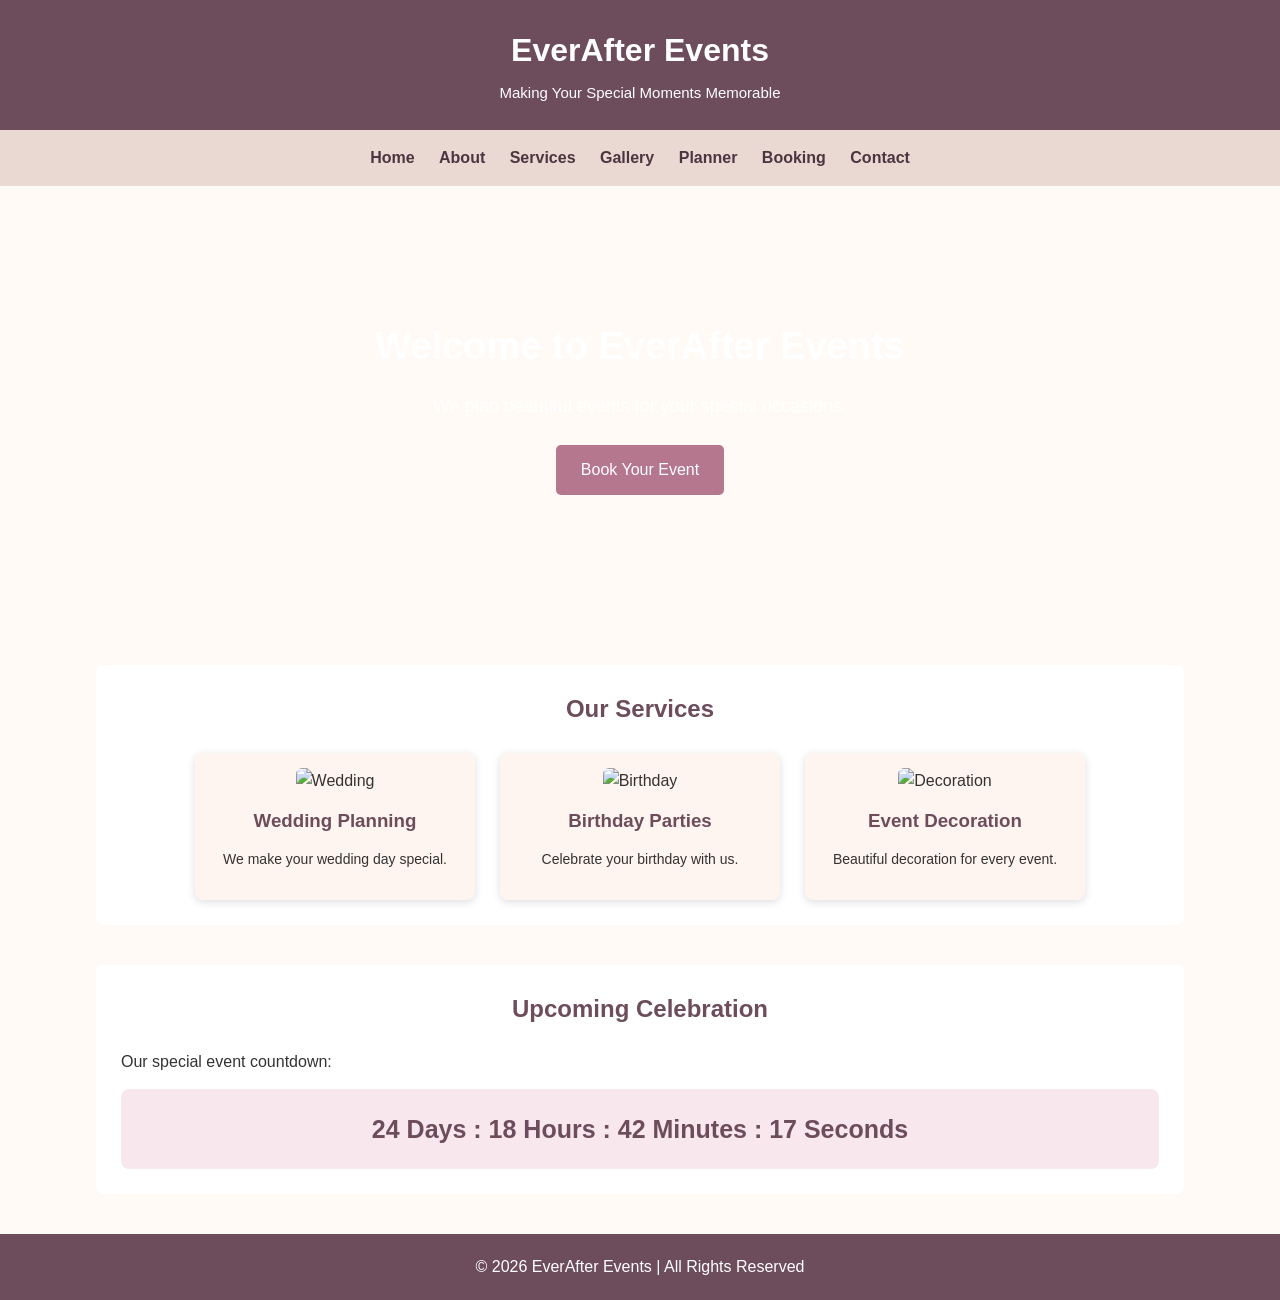
==== index.html @ 7fb7aba5 "Add files via upload" ====
<!DOCTYPE html>
<html>
<head>
    <title>EverAfter - Home</title>
    <link rel="stylesheet" href="style.css">
</head>
<body>

<header>
    <h1>EverAfter Events</h1>
    <p>Making Your Special Moments Memorable</p>
</header>

<nav>
    <a href="index.html">Home</a>
    <a href="about.html">About</a>
    <a href="services.html">Services</a>
    <a href="gallery.html">Gallery</a>
    <a href="planner.html">Planner</a>
    <a href="booking.html">Booking</a>
    <a href="contact.html">Contact</a>
</nav>

<section class="hero">
    <h2>Welcome to EverAfter Events</h2>
    <p>We plan beautiful events for your special occasions.</p>
    <a href="booking.html" class="btn">Book Your Event</a>
</section>

<section class="container">
    <h2>Our Services</h2>

    <div class="cards">
        <div class="card">
            <img src="https://images.unsplash.com/photo-1519741497674-611481863552?w=500" alt="Wedding">
            <h3>Wedding Planning</h3>
            <p>We make your wedding day special.</p>
        </div>

        <div class="card">
            <img src="https://images.unsplash.com/photo-1530103862676-de8c9de" alt="Birthday">
            <h3>Birthday Parties</h3>
            <p>Celebrate your birthday with us.</p>
        </div>

        <div class="card">
            <img src="https://images.unsplash.com/photo-1519167758481-83f550bb49b3?w=500" alt="Decoration">
            <h3>Event Decoration</h3>
            <p>Beautiful decoration for every event.</p>
        </div>
    </div>
</section>

<section class="container">
    <h2>Upcoming Celebration</h2>
    <p>Our special event countdown:</p>

    <div id="countdown"></div>
</section>

<footer>
    <p>© 2026 EverAfter Events | All Rights Reserved</p>
</footer>

<script src="script.js"></script>
</body>
</html>
---- style.css ----
/* GENERAL STYLING */

* {
    margin: 0;
    padding: 0;
    box-sizing: border-box;
}

body {
    font-family: Arial, sans-serif;
    background-color: #fffaf5;
    color: #333;
    line-height: 1.6;
}

header {
    background-color: #6d4c5b;
    color: white;
    text-align: center;
    padding: 25px;
}

header h1 {
    font-size: 32px;
    margin-bottom: 5px;
}

header p {
    font-size: 15px;
}

/* NAVIGATION BAR */

nav {
    background-color: #ead9d2;
    padding: 15px;
    text-align: center;
}

nav a {
    text-decoration: none;
    color: #4b3540;
    margin: 10px;
    font-weight: bold;
}

nav a:hover {
    color: #a45c76;
}

/* HERO SECTION */

.hero {
    background-image: url("https://images.unsplash.com/photo-1519741497674-611481863552?w=1200");
    background-size: cover;
    background-position: center;
    text-align: center;
    color: white;
    padding: 130px 20px;
}

.hero h2 {
    font-size: 38px;
    margin-bottom: 15px;
}

.hero p {
    font-size: 18px;
    margin-bottom: 25px;
}

.btn {
    display: inline-block;
    background-color: #b4778d;
    color: white;
    padding: 12px 25px;
    text-decoration: none;
    border-radius: 5px;
}

.btn:hover {
    background-color: #6d4c5b;
}

/* COMMON CONTAINER */

.container {
    width: 85%;
    margin: 40px auto;
    padding: 25px;
    background-color: white;
    border-radius: 8px;
}

.container h2 {
    color: #6d4c5b;
    text-align: center;
    margin-bottom: 20px;
}

.container h3 {
    color: #a45c76;
    margin-top: 20px;
    margin-bottom: 10px;
}

.container p {
    margin-bottom: 15px;
}

/* CARDS */

.cards {
    display: flex;
    justify-content: center;
    flex-wrap: wrap;
    gap: 25px;
    margin-top: 25px;
}

.card {
    width: 280px;
    background-color: #fff5f0;
    text-align: center;
    padding: 15px;
    border-radius: 8px;
    box-shadow: 0 2px 8px #ddd;
}

.card img {
    width: 100%;
    height: 190px;
    object-fit: cover;
    border-radius: 6px;
}

.card h3 {
    color: #6d4c5b;
    margin: 12px 0;
}

.card p {
    font-size: 14px;
}

/* ABOUT PAGE */

.about-img {
    width: 100%;
    max-height: 350px;
    object-fit: cover;
    border-radius: 8px;
    margin: 20px 0;
}

.container ul {
    padding-left: 25px;
}

/* GALLERY */

.filters {
    text-align: center;
    margin: 25px 0;
}

button {
    background-color: #a45c76;
    color: white;
    border: none;
    padding: 10px 18px;
    margin: 5px;
    border-radius: 5px;
    cursor: pointer;
}

button:hover {
    background-color: #6d4c5b;
}

.gallery {
    display: flex;
    flex-wrap: wrap;
    justify-content: center;
    gap: 15px;
}

.gallery img {
    width: 30%;
    height: 220px;
    object-fit: cover;
    border-radius: 8px;
}

/* PLANNER */

label {
    display: block;
    margin-top: 15px;
    font-weight: bold;
}

input, select, textarea {
    width: 100%;
    padding: 11px;
    margin-top: 5px;
    border: 1px solid #ccc;
    border-radius: 5px;
}

#total {
    background-color: #f8e8ed;
    padding: 15px;
    margin-top: 20px;
    text-align: center;
    border-radius: 5px;
}

#guestList {
    margin-top: 20px;
    padding-left: 25px;
}

#guestList li {
    margin: 10px 0;
}

/* BOOKING AND CONTACT FORMS */

form {
    width: 80%;
    margin: 20px auto;
}

form button {
    margin-top: 20px;
}

#bookingResult,
#contactResult {
    color: green;
    text-align: center;
    font-weight: bold;
    margin-top: 15px;
}

/* CONTACT DETAILS */

.contact-info {
    background-color: #fff5f0;
    padding: 20px;
    margin: 20px 0;
    border-radius: 8px;
}

/* COUNTDOWN */

#countdown {
    background-color: #f8e8ed;
    color: #6d4c5b;
    font-size: 25px;
    font-weight: bold;
    text-align: center;
    padding: 20px;
    border-radius: 8px;
    margin-top: 15px;
}

/* FOOTER */

footer {
    background-color: #6d4c5b;
    color: white;
    text-align: center;
    padding: 20px;
    margin-top: 40px;
}

/* MOBILE RESPONSIVENESS */

@media screen and (max-width: 768px) {

    nav a {
        display: inline-block;
        margin: 7px;
    }

    .container {
        width: 95%;
    }

    .hero {
        padding: 90px 15px;
    }

    .hero h2 {
        font-size: 28px;
    }

    .cards {
        flex-direction: column;
        align-items: center;
    }

    .gallery img {
        width: 100%;
    }

    form {
        width: 100%;
    }
}
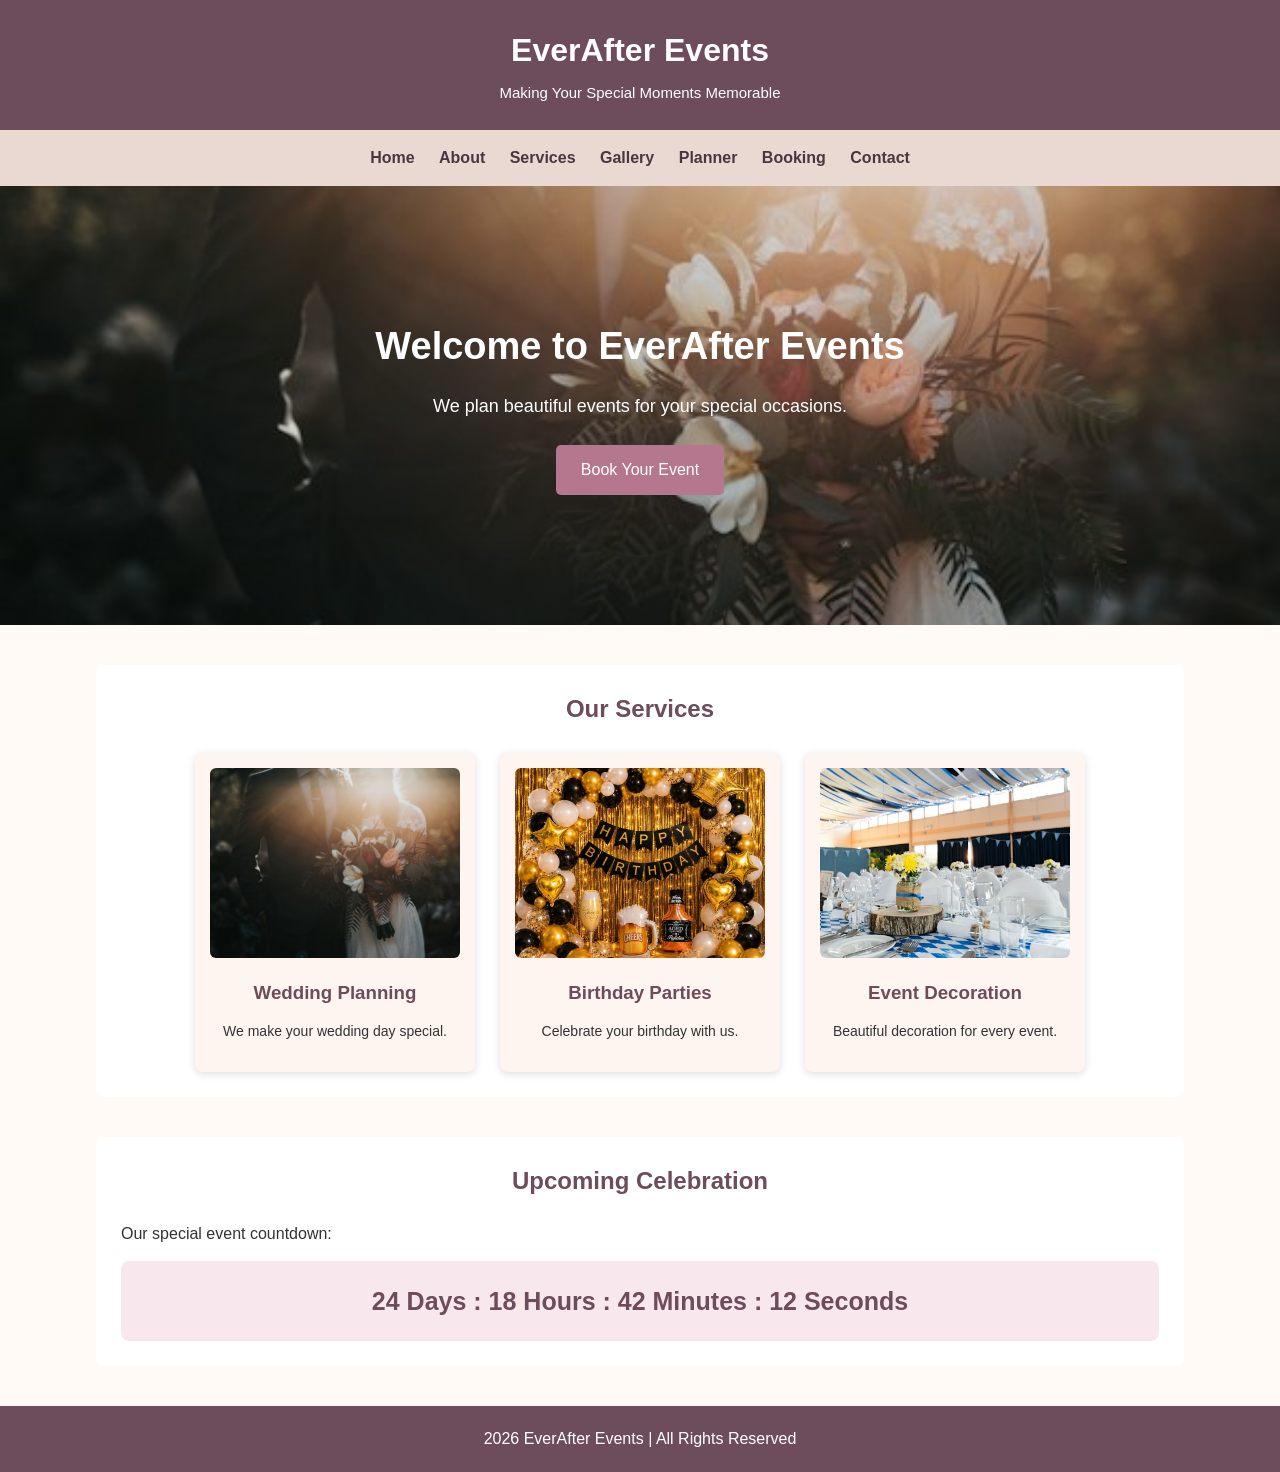
==== commit d8da1ab2: "Add files via upload" ====
--- a/index.html
+++ b/index.html
@@ -32,19 +32,19 @@
 
     <div class="cards">
         <div class="card">
-            <img src="https://images.unsplash.com/photo-1519741497674-611481863552?w=500" alt="Wedding">
+            <img src="wedding.jpeg" alt="Wedding">
             <h3>Wedding Planning</h3>
             <p>We make your wedding day special.</p>
         </div>
 
         <div class="card">
-            <img src="https://images.unsplash.com/photo-1530103862676-de8c9de" alt="Birthday">
+            <img src="birthday.jpg" alt="Birthday">
             <h3>Birthday Parties</h3>
             <p>Celebrate your birthday with us.</p>
         </div>
 
         <div class="card">
-            <img src="https://images.unsplash.com/photo-1519167758481-83f550bb49b3?w=500" alt="Decoration">
+            <img src="decoration1.jpeg" alt="Decoration">
             <h3>Event Decoration</h3>
             <p>Beautiful decoration for every event.</p>
         </div>
@@ -59,7 +59,7 @@
 </section>
 
 <footer>
-    <p>© 2026 EverAfter Events | All Rights Reserved</p>
+    <p> 2026 EverAfter Events | All Rights Reserved</p>
 </footer>
 
 <script src="script.js"></script>
--- a/style.css
+++ b/style.css
@@ -1,5 +1,3 @@
-
-/* GENERAL STYLING */
 
 * {
     margin: 0;
@@ -52,7 +50,7 @@
 /* HERO SECTION */
 
 .hero {
-    background-image: url("https://images.unsplash.com/photo-1519741497674-611481863552?w=1200");
+    background-image: url('wedding.jpeg');
     background-size: cover;
     background-position: center;
     text-align: center;
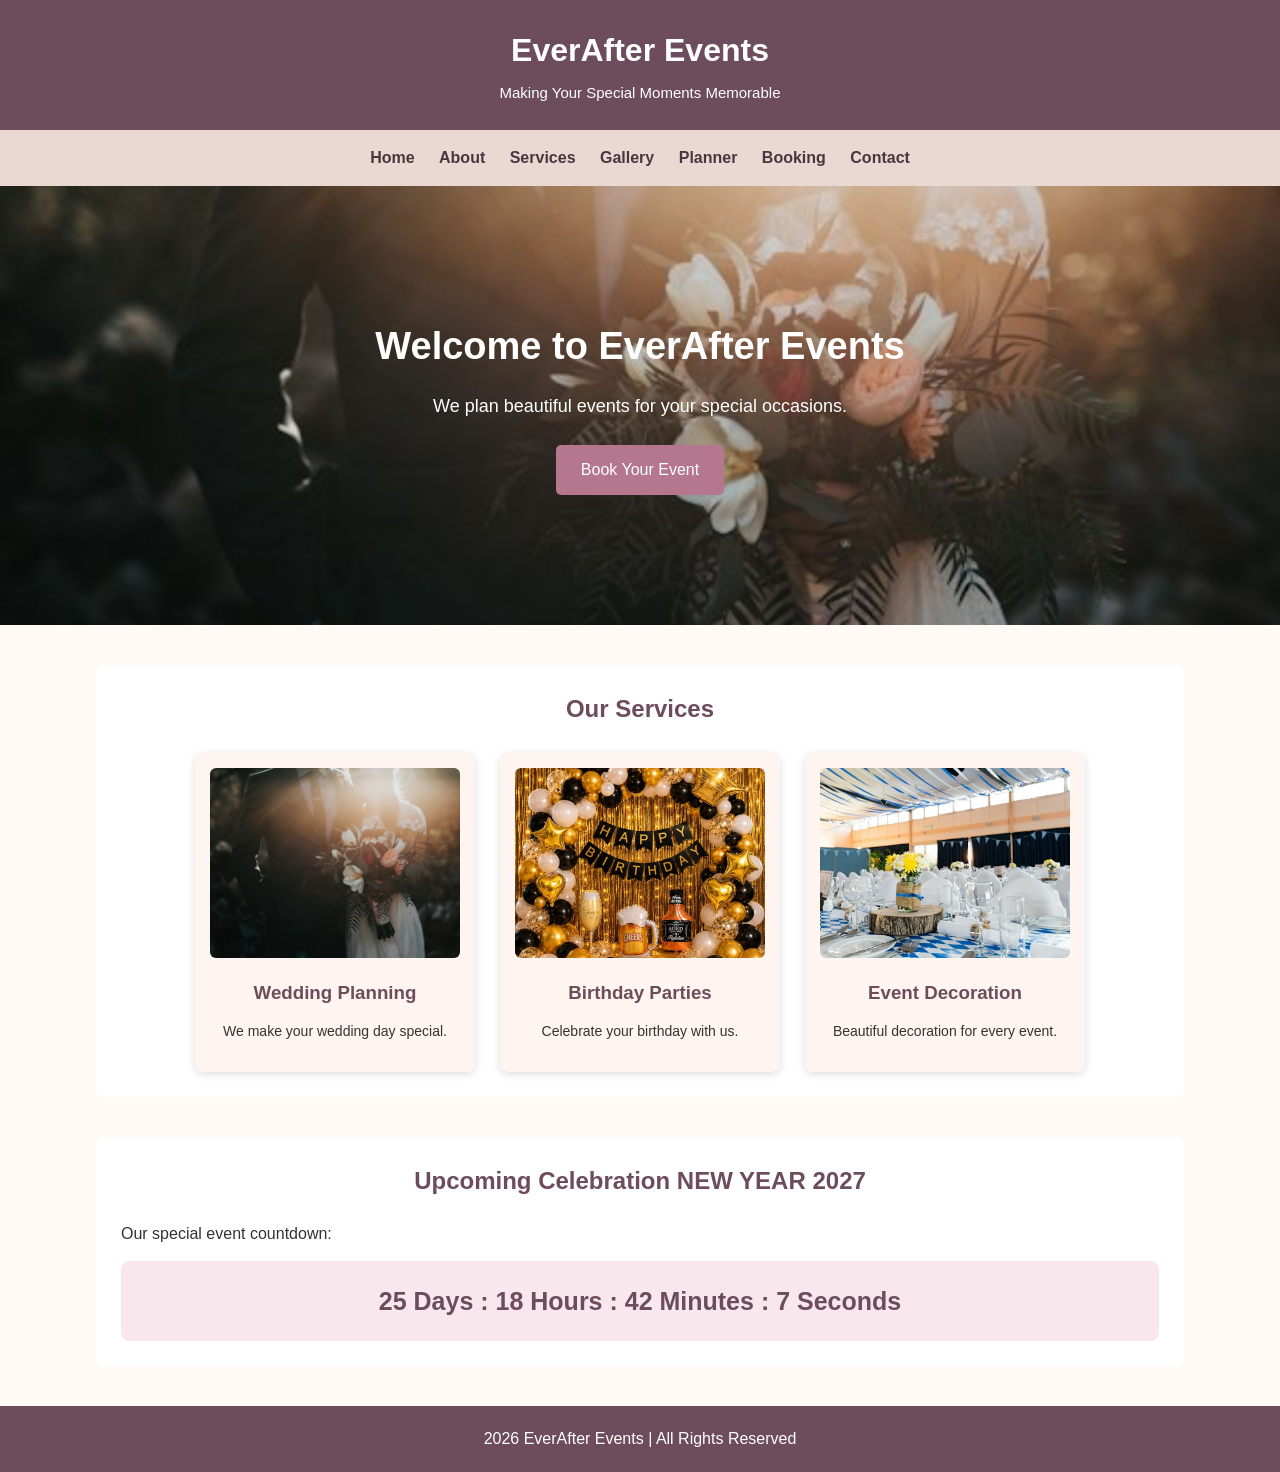
==== commit f8d2de0e: "Update index.html" ====
--- a/index.html
+++ b/index.html
@@ -52,7 +52,8 @@
 </section>
 
 <section class="container">
-    <h2>Upcoming Celebration</h2>
+    <h2>Upcoming Celebration
+    NEW YEAR 2027</h2>
     <p>Our special event countdown:</p>
 
     <div id="countdown"></div>
@@ -64,4 +65,4 @@
 
 <script src="script.js"></script>
 </body>
-</html>+</html>
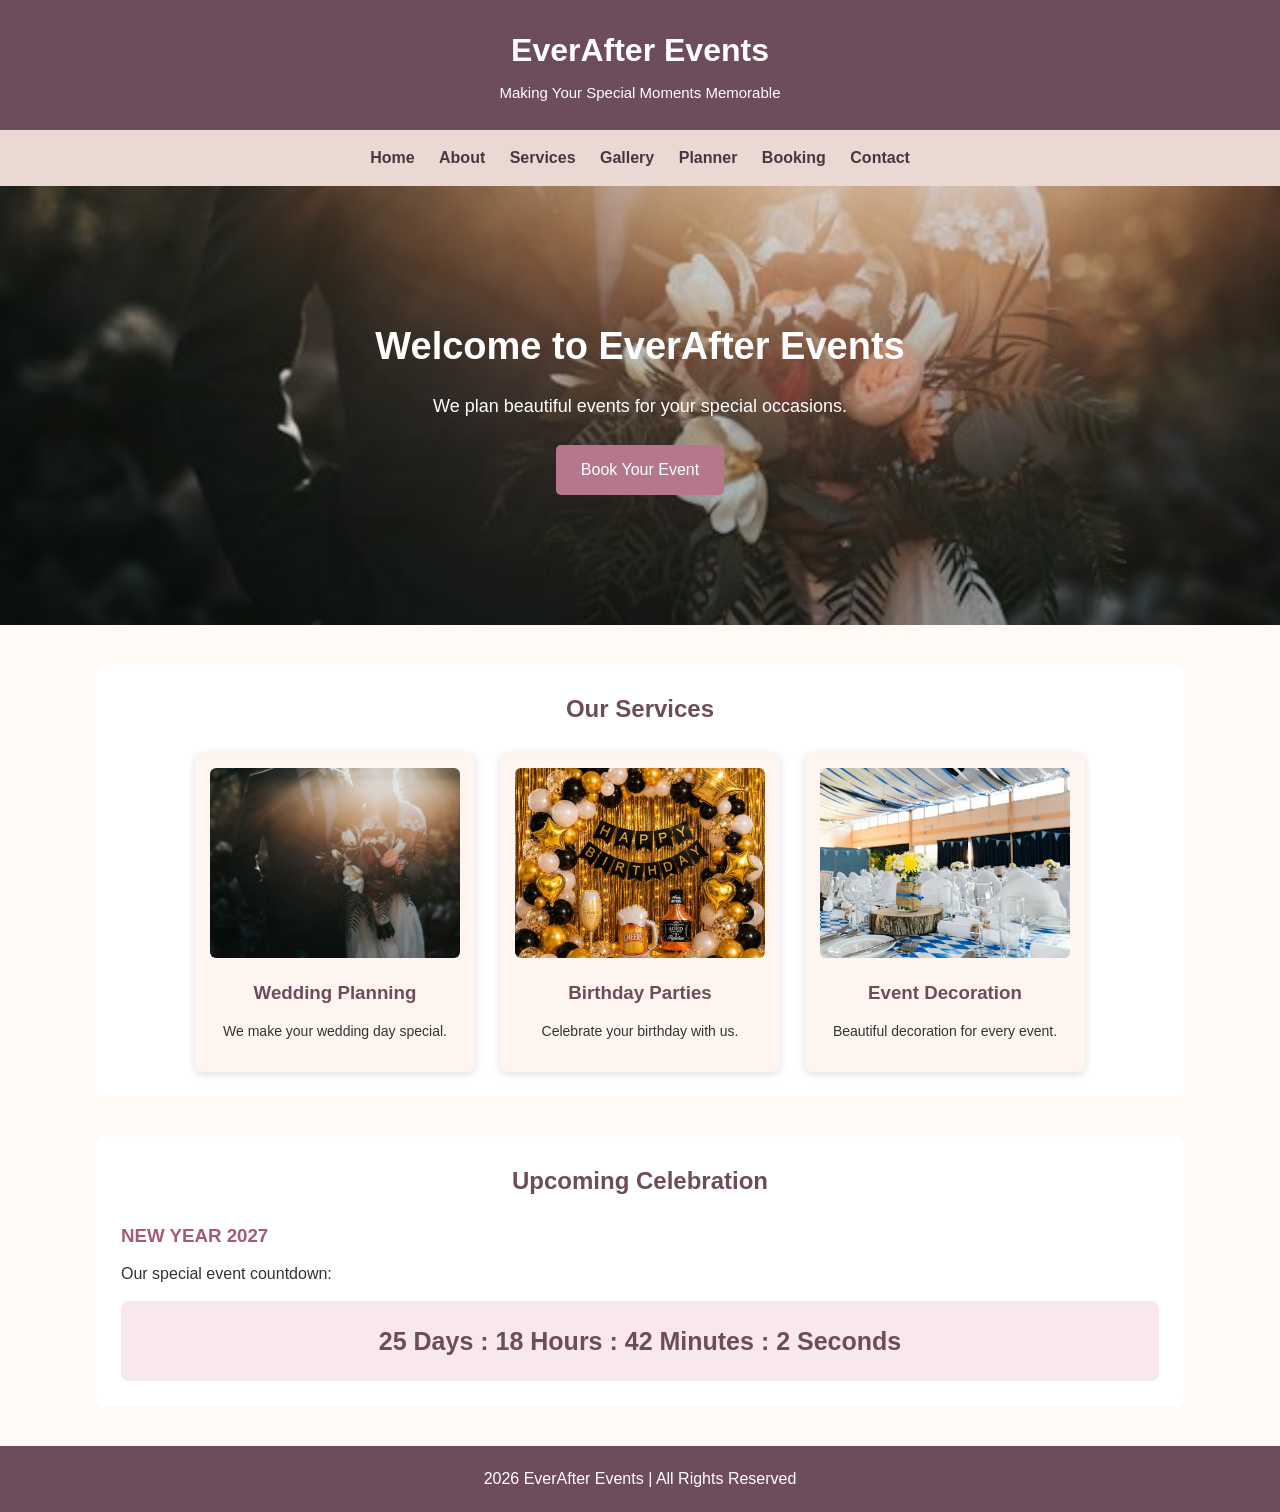
==== commit 55788732: "Update index.html" ====
--- a/index.html
+++ b/index.html
@@ -52,8 +52,8 @@
 </section>
 
 <section class="container">
-    <h2>Upcoming Celebration
-    NEW YEAR 2027</h2>
+    <h2>Upcoming Celebration</h2>
+    <h3>NEW YEAR 2027</h3>
     <p>Our special event countdown:</p>
 
     <div id="countdown"></div>
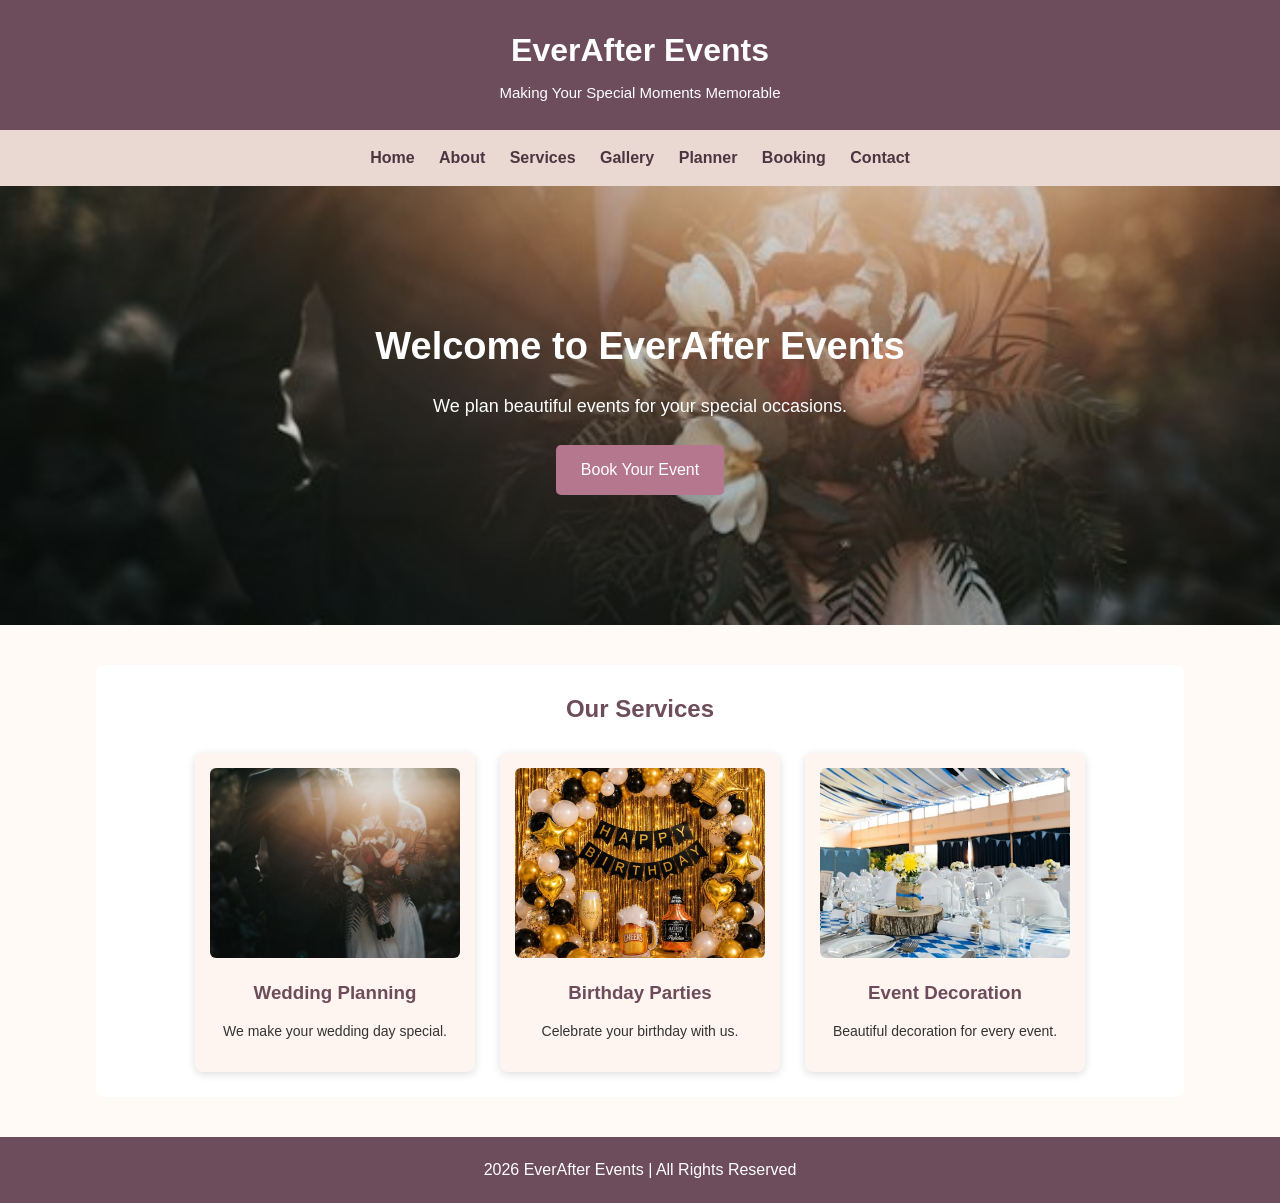
==== commit d6957a0d: "Update index.html" ====
--- a/index.html
+++ b/index.html
@@ -51,14 +51,6 @@
     </div>
 </section>
 
-<section class="container">
-    <h2>Upcoming Celebration</h2>
-    <h3>NEW YEAR 2027</h3>
-    <p>Our special event countdown:</p>
-
-    <div id="countdown"></div>
-</section>
-
 <footer>
     <p> 2026 EverAfter Events | All Rights Reserved</p>
 </footer>
